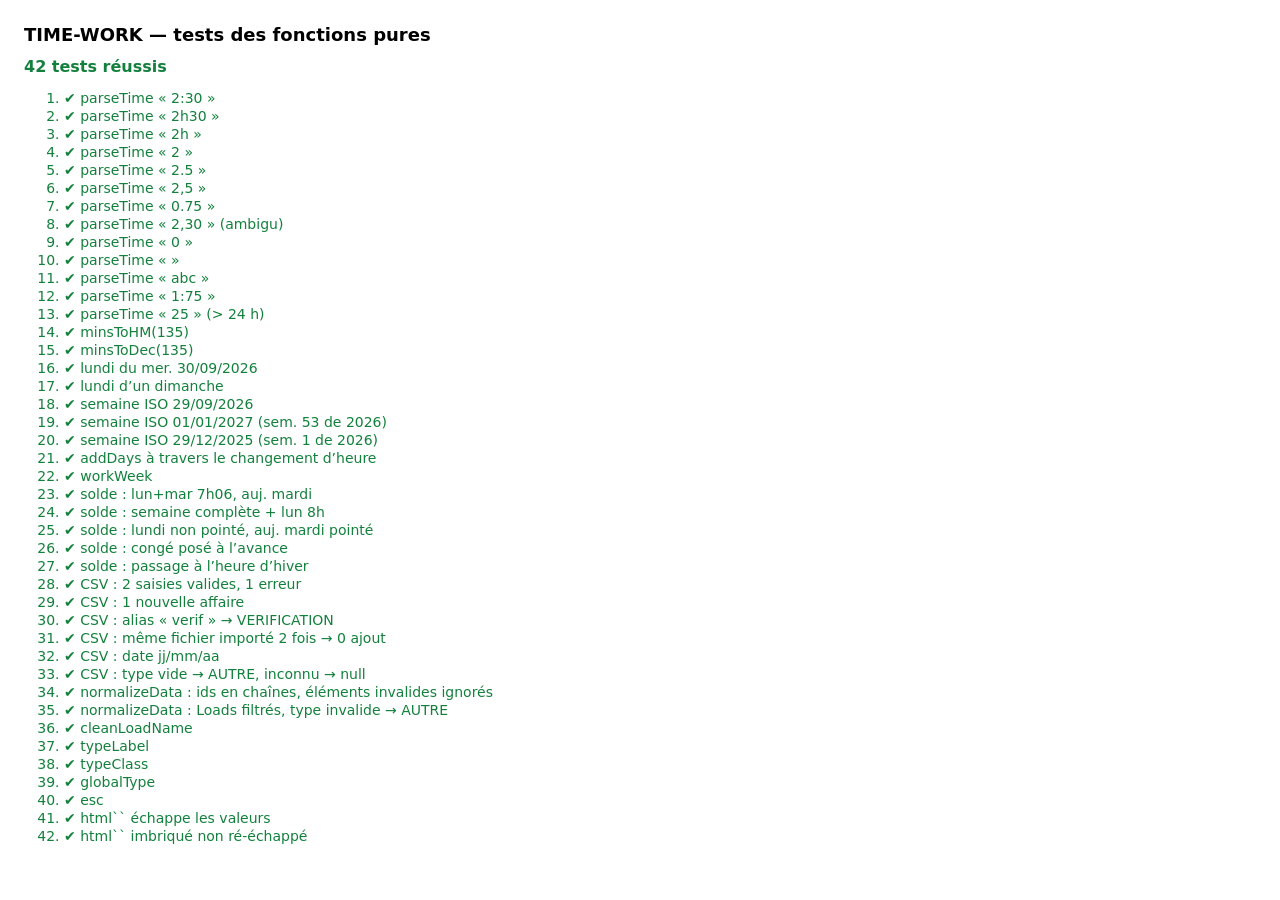
==== tests/domain.test.html @ 9b6c78d6 "feat(A12+A15): application découpée en modules ES, code mort et doublons supprimés Co-Authored-By: C" ====
<!DOCTYPE html>
<html lang="fr">
<head>
<meta charset="UTF-8">
<meta name="color-scheme" content="light dark">
<title>TIME-WORK — tests du domaine</title>
<style>
    body { font: 14px "Segoe UI Variable Text", "Segoe UI", system-ui, sans-serif; margin: 24px; }
    h1 { font-size: 18px; }
    .ok { color: #13803d; } .ko { color: #c21d1d; font-weight: 700; }
    li { margin: 2px 0; } #summary { font-size: 16px; font-weight: 700; margin: 12px 0; }
</style>
</head>
<body>
<h1>TIME-WORK — tests des fonctions pures</h1>
<p id="summary">Exécution…</p>
<ol id="results"></ol>
<script type="module">
import { parseDuration, minsToHM, minsToDec, isoWeek, mondayOf, addDays, workWeek } from '../js/domain/time.js';
import { computeBalance } from '../js/domain/balance.js';
import { analyzeCSV, parseDate, mapType } from '../js/domain/csv.js';
import { normalizeData, cleanLoadName, LOAD_RE } from '../js/domain/validate.js';
import { typeLabel, typeClass, globalType } from '../js/domain/types.js';
import { esc, html } from '../js/ui/dom.js';

const results = [];
const eq = (name, got, exp) => {
    const ok = JSON.stringify(got) === JSON.stringify(exp);
    results.push({ name, ok, got, exp });
    console.assert(ok, name, got, exp);
};
const minutes = s => { const r = parseDuration(s); return 'minutes' in r ? r.minutes : 'erreur'; };

// parseDuration
eq('parseTime « 2:30 »', minutes('2:30'), 150);
eq('parseTime « 2h30 »', minutes('2h30'), 150);
eq('parseTime « 2h »', minutes('2h'), 120);
eq('parseTime « 2 »', minutes('2'), 120);
eq('parseTime « 2.5 »', minutes('2.5'), 150);
eq('parseTime « 2,5 »', minutes('2,5'), 150);
eq('parseTime « 0.75 »', minutes('0.75'), 45);
eq('parseTime « 2,30 » (ambigu)', minutes('2,30'), 'erreur');
eq('parseTime « 0 »', minutes('0'), 'erreur');
eq('parseTime « »', minutes(''), 'erreur');
eq('parseTime « abc »', minutes('abc'), 'erreur');
eq('parseTime « 1:75 »', minutes('1:75'), 'erreur');
eq('parseTime « 25 » (> 24 h)', minutes('25'), 'erreur');
eq('minsToHM(135)', minsToHM(135), '2h15');
eq('minsToDec(135)', minsToDec(135), '2,25');

// semaines
eq('lundi du mer. 30/09/2026', mondayOf('2026-09-30'), '2026-09-28');
eq('lundi d’un dimanche', mondayOf('2026-10-04'), '2026-09-28');
eq('semaine ISO 29/09/2026', isoWeek('2026-09-29'), 40);
eq('semaine ISO 01/01/2027 (sem. 53 de 2026)', isoWeek('2027-01-01'), 53);
eq('semaine ISO 29/12/2025 (sem. 1 de 2026)', isoWeek('2025-12-29'), 1);
eq('addDays à travers le changement d’heure', addDays('2026-10-24', 2), '2026-10-26');
eq('workWeek', workWeek('2026-09-28'), ['2026-09-28', '2026-09-29', '2026-09-30', '2026-10-01', '2026-10-02']);

// computeBalance
eq('solde : lun+mar 7h06, auj. mardi', computeBalance({ '2026-09-28': 426, '2026-09-29': 426 }, '2026-09-29'), 0);
eq('solde : semaine complète + lun 8h', computeBalance({ '2026-09-21': 426, '2026-09-22': 426, '2026-09-23': 426, '2026-09-24': 426, '2026-09-25': 426, '2026-09-28': 480 }, '2026-09-28'), 54);
eq('solde : lundi non pointé, auj. mardi pointé', computeBalance({ '2026-09-29': 426 }, '2026-09-29'), -426);
eq('solde : congé posé à l’avance', computeBalance({ '2026-09-28': 426, '2026-10-02': 426 }, '2026-09-28'), 0);
eq('solde : passage à l’heure d’hiver', computeBalance({ '2026-10-26': 426, '2026-10-27': 426 }, '2026-10-27'), 0);

// CSV
const csv = 'CLIENT;DATE;HEURES;CODE_AFFAIRE;TYPE\nSanofi;01/09/2026;2;AF-1;DE\nSanofi;02/09/2026;1,5;AF-1;verif\nX;bad;1;Y;DE\n';
const a1 = analyzeCSV(csv, [], []);
eq('CSV : 2 saisies valides, 1 erreur', [a1.newEntries.length, a1.errors.length], [2, 1]);
eq('CSV : 1 nouvelle affaire', a1.newAffaires.length, 1);
eq('CSV : alias « verif » → VERIFICATION', a1.newEntries[1].type, 'VERIFICATION');
const affs = [{ id: 'a1', client: 'Sanofi', num: 'AF-1' }];
const ents = a1.newEntries.map((e, i) => ({ id: 'e' + i, affaireId: 'a1', date: e.date, type: e.type, minutes: e.minutes }));
const a2 = analyzeCSV(csv, affs, ents);
eq('CSV : même fichier importé 2 fois → 0 ajout', [a2.newEntries.length, a2.duplicates], [0, 2]);
eq('CSV : date jj/mm/aa', parseDate('1/9/26'), '2026-09-01');
eq('CSV : type vide → AUTRE, inconnu → null', [mapType(''), mapType('zzz')], ['AUTRE', null]);

// Validation
const n = normalizeData([{ id: 17, client: 'C', loads: ['a', '<svg/onload=x>', 'b'] }, { id: '1);alert(1)//' }],
                        [{ id: 'e1', affaireId: 17, date: '2026-09-29', type: '<img>', minutes: '90' }, { id: 2, affaireId: 17, date: 'x', minutes: 1 }]);
eq('normalizeData : ids en chaînes, éléments invalides ignorés', [n.affaires.map(a => a.id), n.entries.map(e => e.id), n.dropped], [['17'], ['e1'], 2]);
eq('normalizeData : Loads filtrés, type invalide → AUTRE', [n.affaires[0].loads, n.entries[0].type, n.entries[0].affaireId], [['A', 'B'], 'AUTRE', '17']);
eq('cleanLoadName', [cleanLoadName(' a b '), LOAD_RE.test('AB_1'), LOAD_RE.test('A-B')], ['AB', true, false]);

// Types
eq('typeLabel', [typeLabel('DE_NP'), typeLabel('CD_LOAD_B'), typeLabel('XYZ')], ['DE - Tps non prod.', 'CD B', 'XYZ']);
eq('typeClass', [typeClass('DE'), typeClass('CD_LOAD_A'), typeClass('CD_LOAD_K'), typeClass('???')], ['t-DE', 'load-0', 'load-0', 't-AUTRE']);
eq('globalType', [globalType('CD_LOAD_A'), globalType('ECA')], ['CD', 'ECA']);

// Échappement
eq('esc', esc('<img onerror=x>"\''), '&lt;img onerror=x&gt;&quot;&#39;');
eq('html`` échappe les valeurs', String(html`<b>${'<i>x</i>'}</b>`), '<b>&lt;i&gt;x&lt;/i&gt;</b>');
eq('html`` imbriqué non ré-échappé', String(html`<p>${html`<i>${'<x>'}</i>`}</p>`), '<p><i>&lt;x&gt;</i></p>');

// Affichage
const ko = results.filter(r => !r.ok);
document.getElementById('summary').textContent = ko.length ? `${ko.length} échec(s) sur ${results.length}` : `${results.length} tests réussis`;
document.getElementById('summary').className = ko.length ? 'ko' : 'ok';
document.getElementById('results').append(...results.map(r => {
    const li = document.createElement('li');
    li.className = r.ok ? 'ok' : 'ko';
    li.textContent = (r.ok ? '✔ ' : '✘ ') + r.name + (r.ok ? '' : ` — obtenu ${JSON.stringify(r.got)}, attendu ${JSON.stringify(r.exp)}`);
    return li;
}));
window.__testResults = { total: results.length, failed: ko.length };
</script>
</body>
</html>
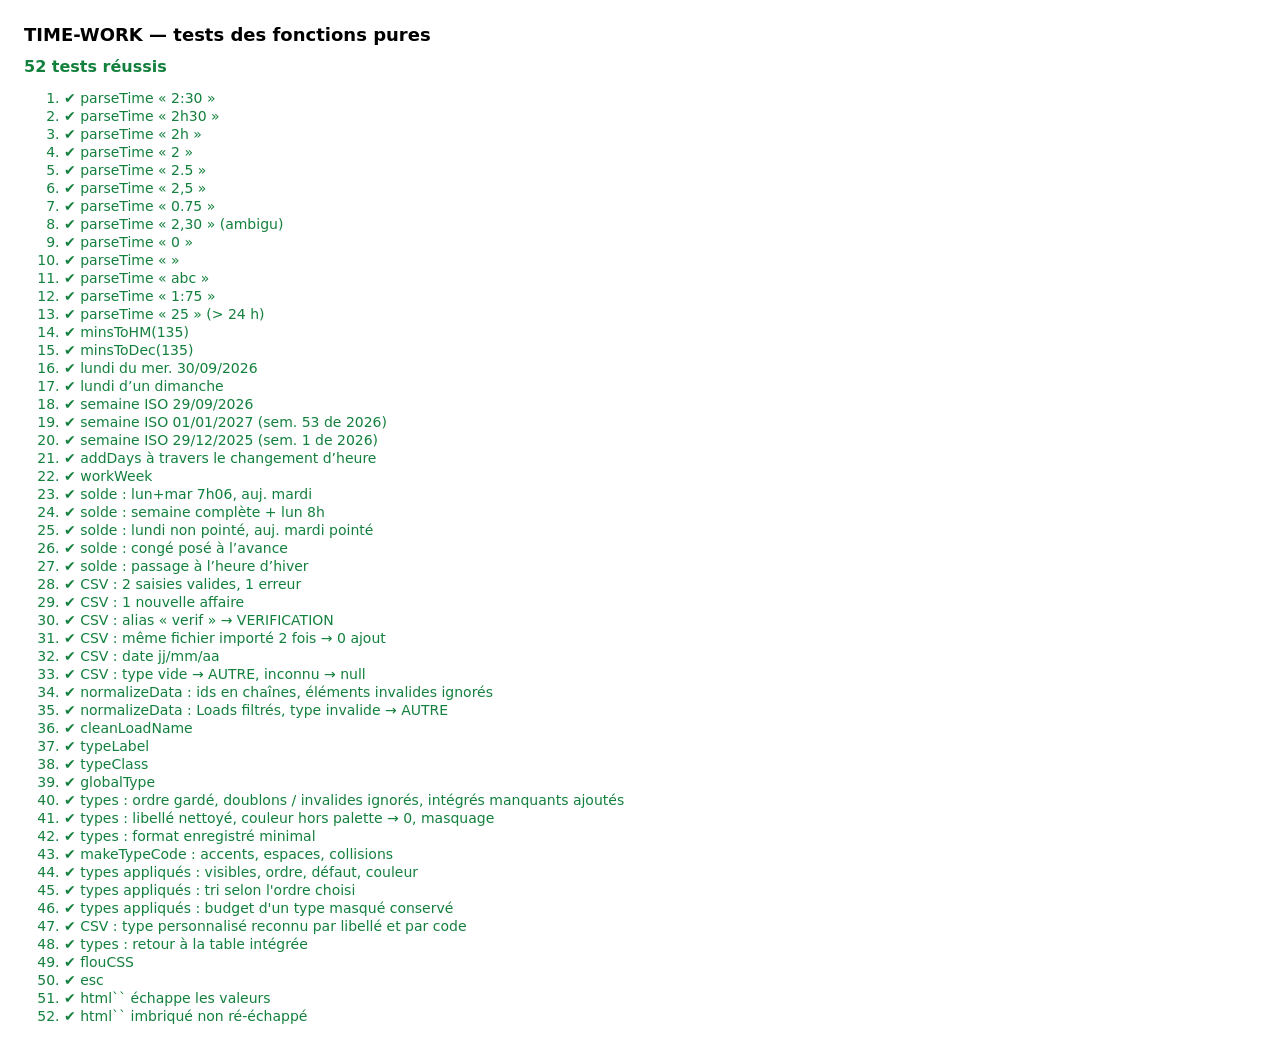
==== commit 9fa1ac39: "feat(Paramètres): types de travail personnalisés, glisser-déposer, flou réglable, animations, nouvel" ====
--- a/tests/domain.test.html
+++ b/tests/domain.test.html
@@ -20,7 +20,9 @@
 import { computeBalance } from '../js/domain/balance.js';
 import { analyzeCSV, parseDate, mapType } from '../js/domain/csv.js';
 import { normalizeData, cleanLoadName, LOAD_RE } from '../js/domain/validate.js';
-import { typeLabel, typeClass, globalType } from '../js/domain/types.js';
+import { typeLabel, typeClass, globalType, normalizeTypeConfig, serializeTypeConfig, makeTypeCode, applyTypeConfig,
+         sortTypes, typesFor, defaultType, TYPES, TYPE_CODES } from '../js/domain/types.js';
+import { flouCSS } from '../js/ui/prefs.js';
 import { esc, html } from '../js/ui/dom.js';
 
 const results = [];
@@ -89,6 +91,27 @@
 eq('typeClass', [typeClass('DE'), typeClass('CD_LOAD_A'), typeClass('CD_LOAD_K'), typeClass('???')], ['t-DE', 'load-0', 'load-0', 't-AUTRE']);
 eq('globalType', [globalType('CD_LOAD_A'), globalType('ECA')], ['CD', 'ECA']);
 
+// Types de travail personnalisés (Paramètres → Firestore settings.types)
+const cfg = normalizeTypeConfig([{ code: 'ECA' }, { code: 'DE', hidden: true }, { code: 'ESSAI', label: ' Essai terrain ', color: 3, custom: true },
+    { code: 'ECA' }, { code: 'bad code' }, { code: 'CD_LOAD_X', label: 'x', custom: true }, { code: 'VIDE', label: '  ', custom: true }, { code: 'C9', label: 'Coul', color: 42, custom: true }]);
+eq('types : ordre gardé, doublons / invalides ignorés, intégrés manquants ajoutés', [cfg.slice(0, 4).map(t => t.code), cfg.length], [['ECA', 'DE', 'ESSAI', 'C9'], 4 + 19]);
+eq('types : libellé nettoyé, couleur hors palette → 0, masquage', [cfg[2].label, cfg[2].color, cfg[3].color, cfg[1].hidden], ['Essai terrain', 3, 0, true]);
+eq('types : format enregistré minimal', serializeTypeConfig(cfg.slice(0, 3)), [{ code: 'ECA' }, { code: 'DE', hidden: true }, { code: 'ESSAI', label: 'Essai terrain', color: 3, custom: true }]);
+eq('makeTypeCode : accents, espaces, collisions', [makeTypeCode('Essai terrain', []), makeTypeCode('Réunion client', []), makeTypeCode('Essai terrain', ['ESSAI_TERRAIN']), makeTypeCode('Code', []), makeTypeCode('!!!', []), makeTypeCode('cd load x', [])],
+   ['ESSAI_TERRAIN', 'REUNION_CLIENT', 'ESSAI_TERRAIN_2', 'CODE_2', 'TYPE', 'T_CD_LOAD_X']);
+applyTypeConfig(serializeTypeConfig(cfg));
+eq('types appliqués : visibles, ordre, défaut, couleur', [TYPES[0].code, TYPES.some(t => t.code === 'DE'), TYPE_CODES.includes('DE'), defaultType(), typeLabel('ESSAI'), typeClass('ESSAI')],
+   ['ECA', false, true, 'ECA', 'Essai terrain', 'pal-3']);
+eq('types appliqués : tri selon l\'ordre choisi', sortTypes(['CD', 'ESSAI', 'ECA', 'ZZZ']), ['ECA', 'ESSAI', 'CD', 'ZZZ']);
+eq('types appliqués : budget d\'un type masqué conservé', typesFor({ loads: ['A'], budgets: { DE: 4 } }).slice(-2), ['CD_LOAD_A', 'DE']);
+eq('CSV : type personnalisé reconnu par libellé et par code', [mapType('essai terrain'), mapType('ESSAI'), mapType('Essai-terrain')], ['ESSAI', 'ESSAI', 'ESSAI']);
+applyTypeConfig(null);
+eq('types : retour à la table intégrée', [TYPES.length, TYPES[0].code, typeLabel('ESSAI'), mapType('essai terrain')], [21, 'DE', 'ESSAI', null]);
+
+// Apparence : intensité du flou (même formule que le <head> d'index.html)
+eq('flouCSS', [flouCSS(0), flouCSS(50), flouCSS(100), flouCSS(-5), flouCSS(25)],
+   ['none', 'blur(30.0px) saturate(180%)', 'blur(60.0px) saturate(260%)', 'none', 'blur(15.0px) saturate(140%)']);
+
 // Échappement
 eq('esc', esc('<img onerror=x>"\''), '&lt;img onerror=x&gt;&quot;&#39;');
 eq('html`` échappe les valeurs', String(html`<b>${'<i>x</i>'}</b>`), '<b>&lt;i&gt;x&lt;/i&gt;</b>');
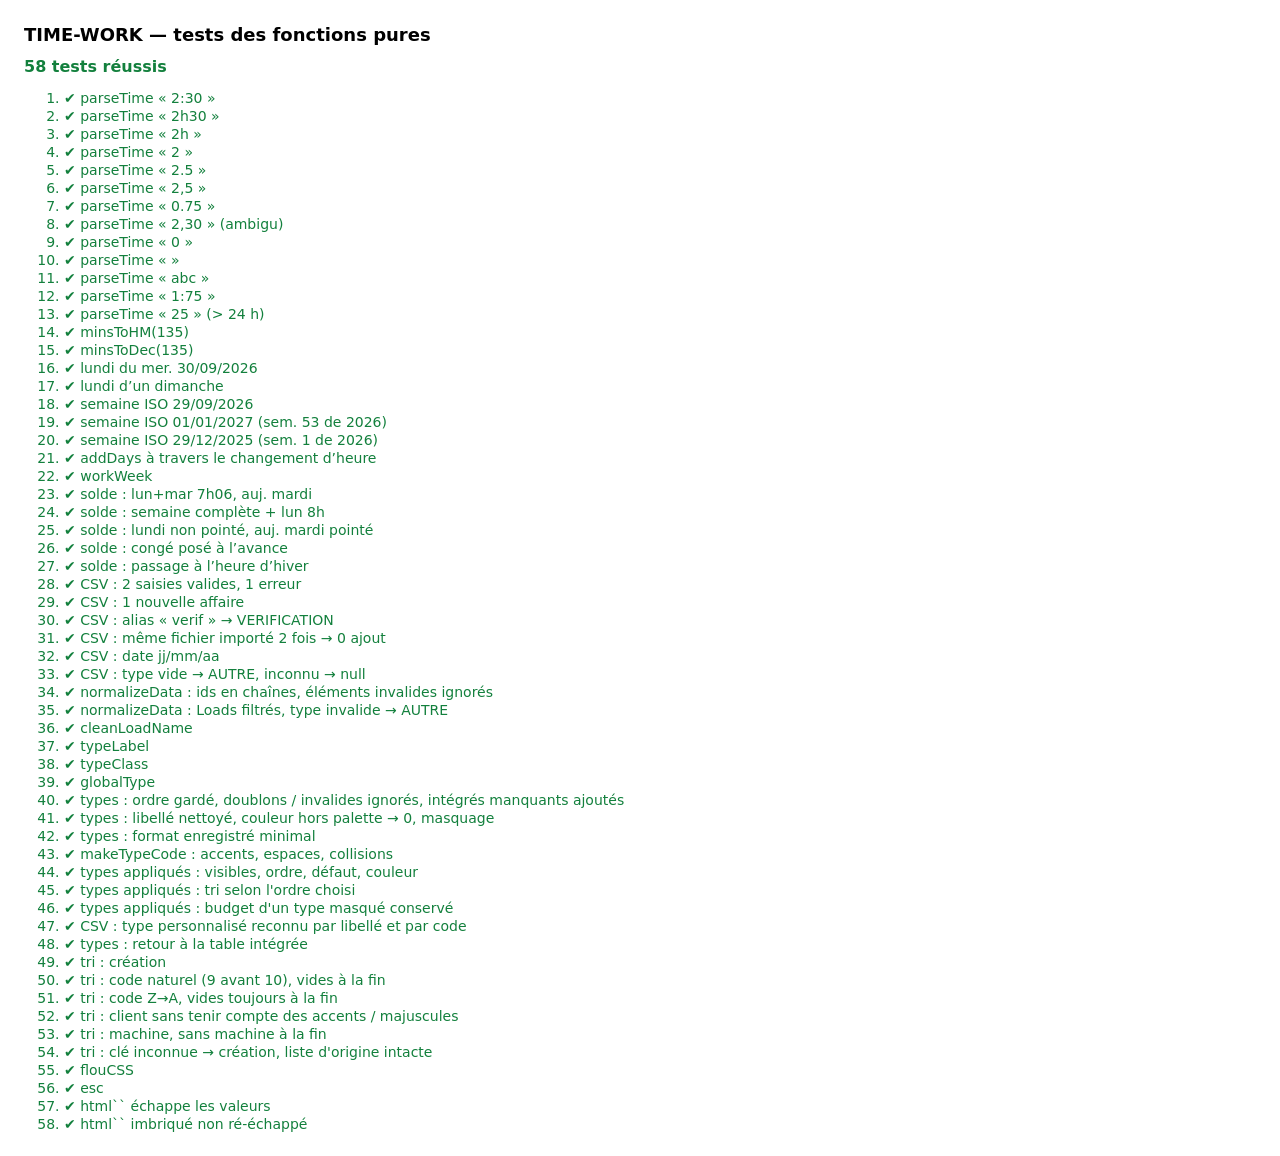
==== commit c1775608: "feat(affaires): tri par code affaire, client ou machine - Onglet Par affaire : puces « Trier par » C" ====
--- a/tests/domain.test.html
+++ b/tests/domain.test.html
@@ -23,6 +23,7 @@
 import { typeLabel, typeClass, globalType, normalizeTypeConfig, serializeTypeConfig, makeTypeCode, applyTypeConfig,
          sortTypes, typesFor, defaultType, TYPES, TYPE_CODES } from '../js/domain/types.js';
 import { flouCSS } from '../js/ui/prefs.js';
+import { sortAffaires } from '../js/domain/sort.js';
 import { esc, html } from '../js/ui/dom.js';
 
 const results = [];
@@ -108,6 +109,17 @@
 applyTypeConfig(null);
 eq('types : retour à la table intégrée', [TYPES.length, TYPES[0].code, typeLabel('ESSAI'), mapType('essai terrain')], [21, 'DE', 'ESSAI', null]);
 
+// Tri des affaires
+const affsT = [{ num: 'AF-2026-10', client: 'Sanofi', machine: 'M-2', createdAt: 3 }, { num: 'AF-2026-9', client: 'élan', machine: '', createdAt: 1 },
+               { num: '', client: 'Abbott', machine: 'm-1', createdAt: 2 }];
+const nums = l => l.map(a => a.num || '∅');
+eq('tri : création', nums(sortAffaires(affsT, { by: 'created' })), ['AF-2026-9', '∅', 'AF-2026-10']);
+eq('tri : code naturel (9 avant 10), vides à la fin', nums(sortAffaires(affsT, { by: 'num' })), ['AF-2026-9', 'AF-2026-10', '∅']);
+eq('tri : code Z→A, vides toujours à la fin', nums(sortAffaires(affsT, { by: 'num', dir: 'desc' })), ['AF-2026-10', 'AF-2026-9', '∅']);
+eq('tri : client sans tenir compte des accents / majuscules', nums(sortAffaires(affsT, { by: 'client' })), ['∅', 'AF-2026-9', 'AF-2026-10']);
+eq('tri : machine, sans machine à la fin', nums(sortAffaires(affsT, { by: 'machine' })), ['∅', 'AF-2026-10', 'AF-2026-9']);
+eq('tri : clé inconnue → création, liste d\'origine intacte', [nums(sortAffaires(affsT, { by: 'x' })), affsT[0].num], [['AF-2026-9', '∅', 'AF-2026-10'], 'AF-2026-10']);
+
 // Apparence : intensité du flou (même formule que le <head> d'index.html)
 eq('flouCSS', [flouCSS(0), flouCSS(50), flouCSS(100), flouCSS(-5), flouCSS(25)],
    ['none', 'blur(30.0px) saturate(180%)', 'blur(60.0px) saturate(260%)', 'none', 'blur(15.0px) saturate(140%)']);
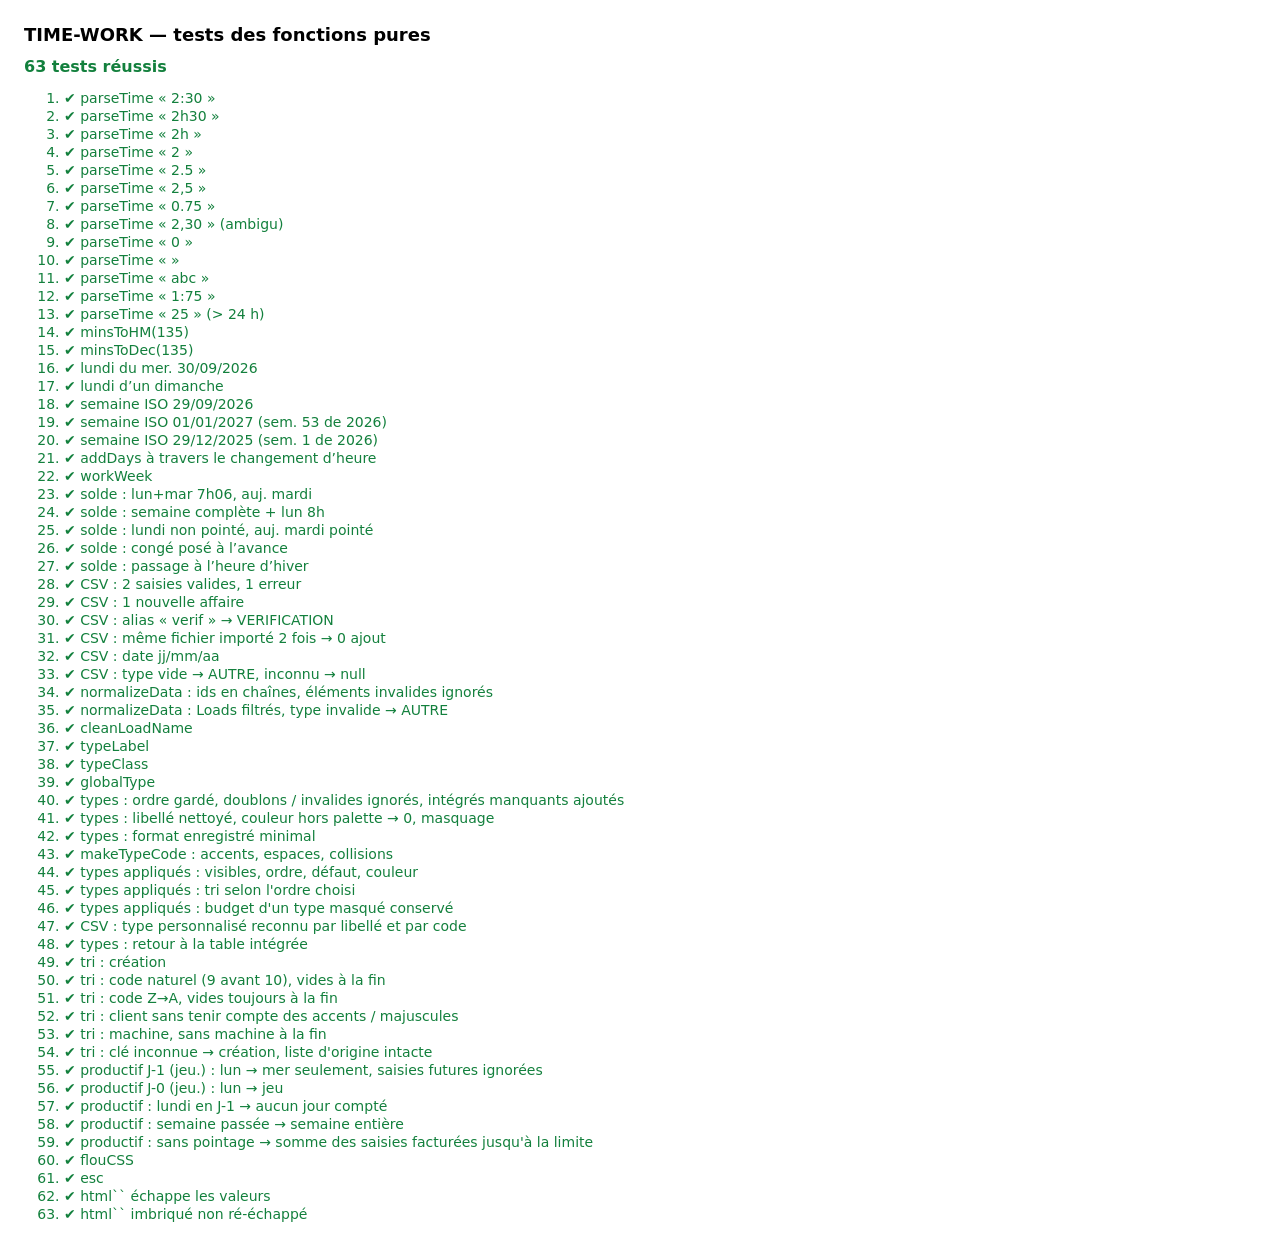
==== commit 50caabaf: "Temps productif : compté jusqu'à hier (J-1), bouton J-0 - semaine en cours : pointage et saisies com" ====
--- a/tests/domain.test.html
+++ b/tests/domain.test.html
@@ -24,6 +24,7 @@
          sortTypes, typesFor, defaultType, TYPES, TYPE_CODES } from '../js/domain/types.js';
 import { flouCSS } from '../js/ui/prefs.js';
 import { sortAffaires } from '../js/domain/sort.js';
+import { computeProductive } from '../js/domain/productive.js';
 import { esc, html } from '../js/ui/dom.js';
 
 const results = [];
@@ -120,6 +121,20 @@
 eq('tri : machine, sans machine à la fin', nums(sortAffaires(affsT, { by: 'machine' })), ['∅', 'AF-2026-10', 'AF-2026-9']);
 eq('tri : clé inconnue → création, liste d\'origine intacte', [nums(sortAffaires(affsT, { by: 'x' })), affsT[0].num], [['AF-2026-9', '∅', 'AF-2026-10'], 'AF-2026-10']);
 
+// Temps productif : jamais l'avenir (J-1 par défaut, J-0 sur demande)
+const wkP = workWeek('2026-09-28');   // lun 28 → ven 2 oct
+const pointe = { '2026-09-28': 480, '2026-09-29': 480, '2026-09-30': 480, '2026-10-01': 480, '2026-10-02': 420 };   // semaine remplie à l'avance
+const affsP = [{ id: 'p', productive: true }, { id: 'n' }, { id: 'u', unbilled: true }];
+const entP = [{ date: '2026-09-28', affaireId: 'p', minutes: 360 }, { date: '2026-09-28', affaireId: 'n', minutes: 120 },
+              { date: '2026-09-29', affaireId: 'u', minutes: 60 }, { date: '2026-09-29', affaireId: 'p', minutes: 420 },
+              { date: '2026-09-30', affaireId: 'p', minutes: 480 }, { date: '2026-10-02', affaireId: 'p', minutes: 420 }];
+const prodP = until => { const r = computeProductive({ days: wkP, dayMinutes: d => pointe[d] || 0, entries: entP, affaires: affsP, until }); return [r.days.length, r.workMin, r.prodMin, r.pct]; };
+eq('productif J-1 (jeu.) : lun → mer seulement, saisies futures ignorées', prodP('2026-09-30'), [3, 1380, 1260, 91]);
+eq('productif J-0 (jeu.) : lun → jeu', prodP('2026-10-01'), [4, 1860, 1260, 68]);
+eq('productif : lundi en J-1 → aucun jour compté', prodP('2026-09-27'), [0, 0, 0, 0]);
+eq('productif : semaine passée → semaine entière', prodP('2026-10-05'), [5, 2280, 1680, 74]);
+eq('productif : sans pointage → somme des saisies facturées jusqu\'à la limite', computeProductive({ days: wkP, dayMinutes: () => 0, entries: entP, affaires: affsP, until: '2026-09-29' }).workMin, 900);
+
 // Apparence : intensité du flou (même formule que le <head> d'index.html)
 eq('flouCSS', [flouCSS(0), flouCSS(50), flouCSS(100), flouCSS(-5), flouCSS(25)],
    ['none', 'blur(30.0px) saturate(180%)', 'blur(60.0px) saturate(260%)', 'none', 'blur(15.0px) saturate(140%)']);
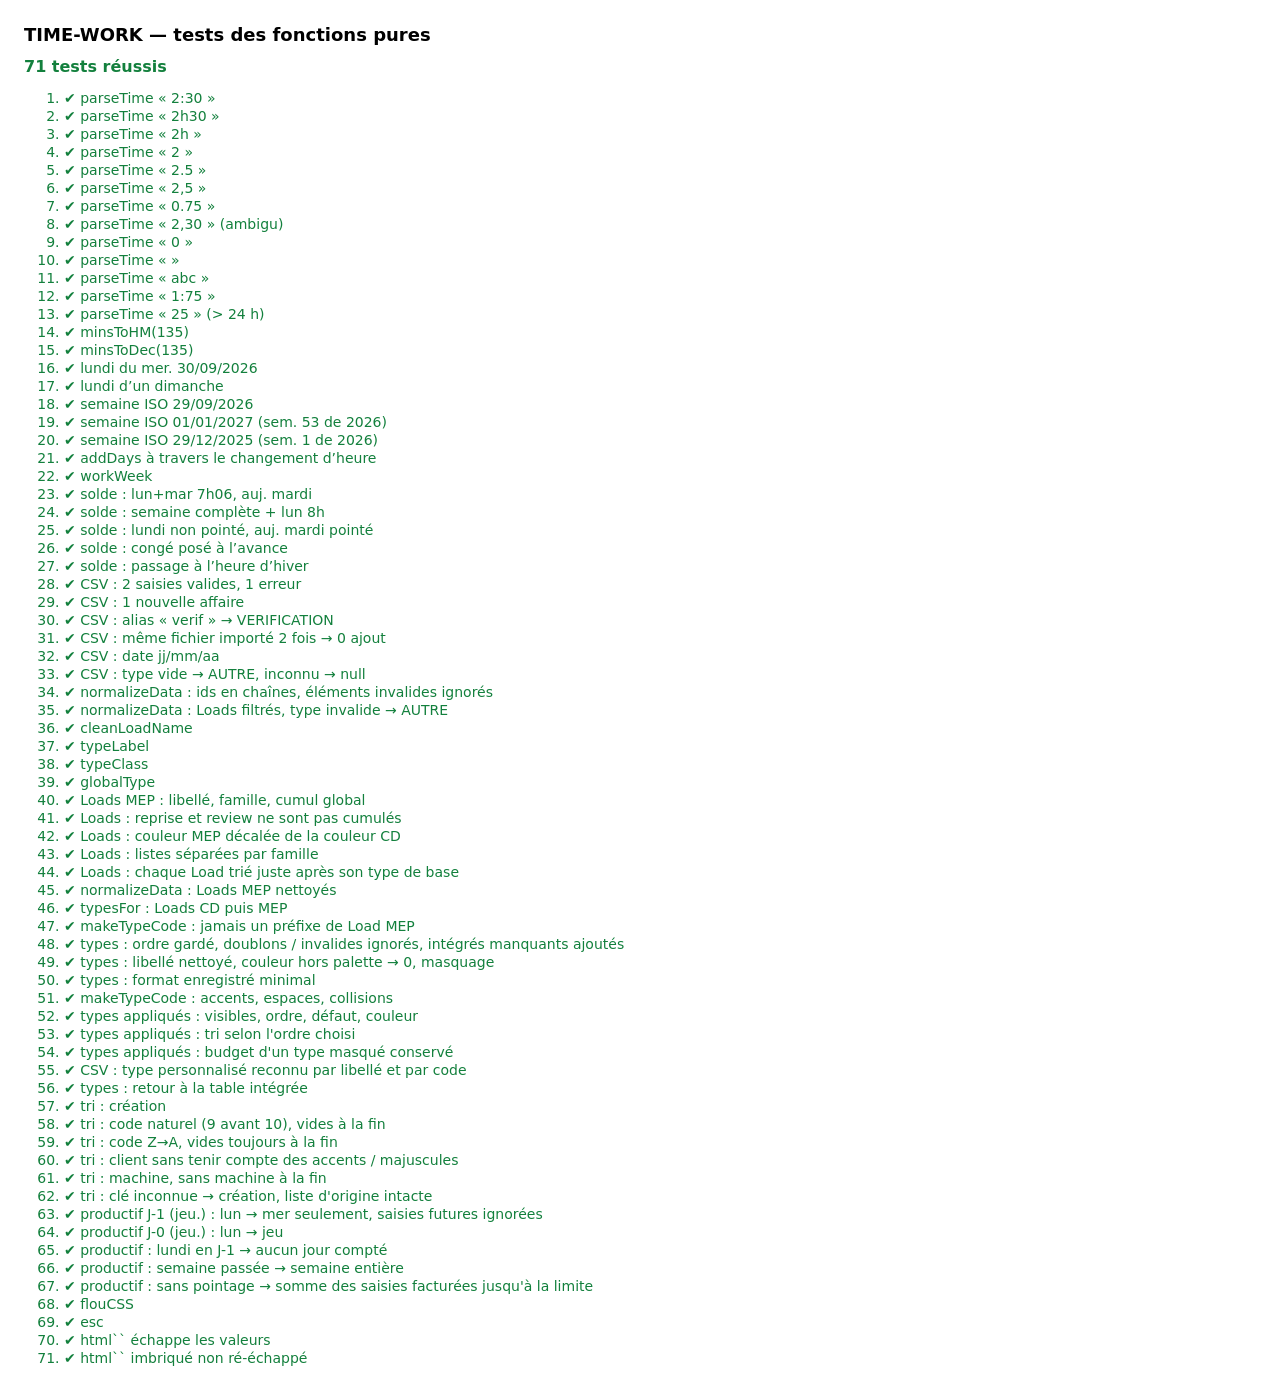
==== commit c1950fa3: "Loads MEP + lisibilité des Loads (familles CD / MEP) - LOAD_FAMILIES (types.js) : CD → loads / CD_LO" ====
--- a/tests/domain.test.html
+++ b/tests/domain.test.html
@@ -21,7 +21,7 @@
 import { analyzeCSV, parseDate, mapType } from '../js/domain/csv.js';
 import { normalizeData, cleanLoadName, LOAD_RE } from '../js/domain/validate.js';
 import { typeLabel, typeClass, globalType, normalizeTypeConfig, serializeTypeConfig, makeTypeCode, applyTypeConfig,
-         sortTypes, typesFor, defaultType, TYPES, TYPE_CODES } from '../js/domain/types.js';
+         sortTypes, typesFor, defaultType, TYPES, TYPE_CODES, isLoadType, loadName, loadType, affLoadCodes } from '../js/domain/types.js';
 import { flouCSS } from '../js/ui/prefs.js';
 import { sortAffaires } from '../js/domain/sort.js';
 import { computeProductive } from '../js/domain/productive.js';
@@ -89,9 +89,20 @@
 eq('cleanLoadName', [cleanLoadName(' a b '), LOAD_RE.test('AB_1'), LOAD_RE.test('A-B')], ['AB', true, false]);
 
 // Types
-eq('typeLabel', [typeLabel('DE_NP'), typeLabel('CD_LOAD_B'), typeLabel('XYZ')], ['DE - Tps non prod.', 'CD B', 'XYZ']);
+eq('typeLabel', [typeLabel('DE_NP'), typeLabel('CD_LOAD_B'), typeLabel('XYZ')], ['DE - Tps non prod.', 'CD Load B', 'XYZ']);
 eq('typeClass', [typeClass('DE'), typeClass('CD_LOAD_A'), typeClass('CD_LOAD_K'), typeClass('???')], ['t-DE', 'load-0', 'load-0', 't-AUTRE']);
 eq('globalType', [globalType('CD_LOAD_A'), globalType('ECA')], ['CD', 'ECA']);
+eq('Loads MEP : libellé, famille, cumul global', [typeLabel('MEP_LOAD_A'), globalType('MEP_LOAD_B'), globalType('MEP_A'), isLoadType('MEP_LOAD_A'), loadName('MEP_LOAD_B')],
+   ['MEP Load A', 'MEP', 'MEP_A', true, 'B']);
+eq('Loads : reprise et review ne sont pas cumulés', [globalType('CD_REP'), globalType('REVIEW_CD'), globalType('LANCEMENT_FAB')], ['CD_REP', 'REVIEW_CD', 'LANCEMENT_FAB']);
+eq('Loads : couleur MEP décalée de la couleur CD', [typeClass('CD_LOAD_A'), typeClass('MEP_LOAD_A')], ['load-0', 'load-5']);
+eq('Loads : listes séparées par famille', [affLoadCodes({ loads: ['A'], mepLoads: ['A', 'B'] }), loadType('A', 'MEP'), loadType('B')],
+   [['CD_LOAD_A', 'MEP_LOAD_A', 'MEP_LOAD_B'], 'MEP_LOAD_A', 'CD_LOAD_B']);
+eq('Loads : chaque Load trié juste après son type de base', sortTypes(['FORMATION', 'MEP_LOAD_B', 'CD_LOAD_A', 'MEP', 'DE', 'CD', 'MEP_LOAD_A']),
+   ['DE', 'CD', 'CD_LOAD_A', 'MEP', 'MEP_LOAD_A', 'MEP_LOAD_B', 'FORMATION']);
+eq('normalizeData : Loads MEP nettoyés', normalizeData([{ id: 'x', mepLoads: [' a', 'A', 'b-c'] }], []).affaires[0].mepLoads, ['A']);
+eq('typesFor : Loads CD puis MEP', typesFor({ loads: ['A'], mepLoads: ['B'], budgets: {} }).slice(-2), ['CD_LOAD_A', 'MEP_LOAD_B']);
+eq('makeTypeCode : jamais un préfixe de Load MEP', makeTypeCode('Mep load X', []), 'T_MEP_LOAD_X');
 
 // Types de travail personnalisés (Paramètres → Firestore settings.types)
 const cfg = normalizeTypeConfig([{ code: 'ECA' }, { code: 'DE', hidden: true }, { code: 'ESSAI', label: ' Essai terrain ', color: 3, custom: true },
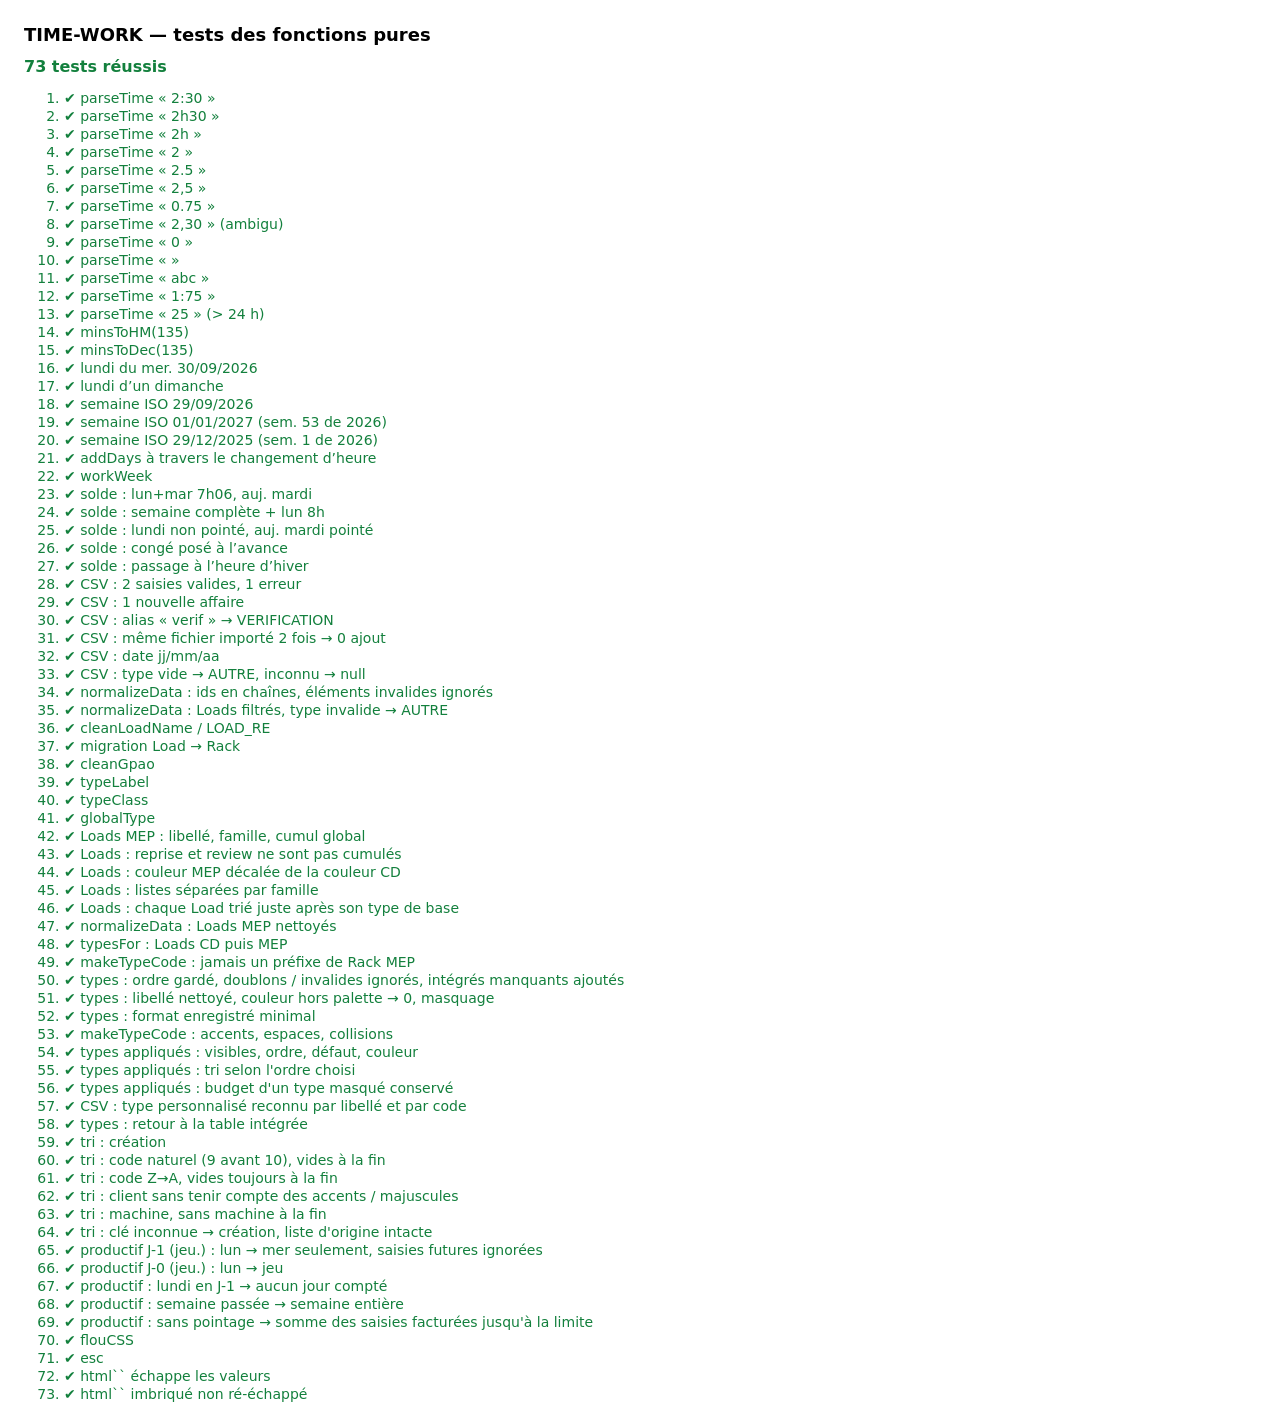
==== commit 9d7738e6: "Loads → Racks (1, 2, 3…) + code GPAO par Rack - préfixes CD_RACK_ / MEP_RACK_, numéros 1-999 - affai" ====
--- a/tests/domain.test.html
+++ b/tests/domain.test.html
@@ -19,7 +19,7 @@
 import { parseDuration, minsToHM, minsToDec, isoWeek, mondayOf, addDays, workWeek } from '../js/domain/time.js';
 import { computeBalance } from '../js/domain/balance.js';
 import { analyzeCSV, parseDate, mapType } from '../js/domain/csv.js';
-import { normalizeData, cleanLoadName, LOAD_RE } from '../js/domain/validate.js';
+import { normalizeData, cleanLoadName, LOAD_RE, legacyRack, legacyTypeCode, cleanGpao } from '../js/domain/validate.js';
 import { typeLabel, typeClass, globalType, normalizeTypeConfig, serializeTypeConfig, makeTypeCode, applyTypeConfig,
          sortTypes, typesFor, defaultType, TYPES, TYPE_CODES, isLoadType, loadName, loadType, affLoadCodes } from '../js/domain/types.js';
 import { flouCSS } from '../js/ui/prefs.js';
@@ -82,41 +82,43 @@
 eq('CSV : type vide → AUTRE, inconnu → null', [mapType(''), mapType('zzz')], ['AUTRE', null]);
 
 // Validation
-const n = normalizeData([{ id: 17, client: 'C', loads: ['a', '<svg/onload=x>', 'b'] }, { id: '1);alert(1)//' }],
+const n = normalizeData([{ id: 17, client: 'C', loads: ['a', '<svg/onload=x>', 'b', 'rack 3'] }, { id: '1);alert(1)//' }],
                         [{ id: 'e1', affaireId: 17, date: '2026-09-29', type: '<img>', minutes: '90' }, { id: 2, affaireId: 17, date: 'x', minutes: 1 }]);
 eq('normalizeData : ids en chaînes, éléments invalides ignorés', [n.affaires.map(a => a.id), n.entries.map(e => e.id), n.dropped], [['17'], ['e1'], 2]);
-eq('normalizeData : Loads filtrés, type invalide → AUTRE', [n.affaires[0].loads, n.entries[0].type, n.entries[0].affaireId], [['A', 'B'], 'AUTRE', '17']);
-eq('cleanLoadName', [cleanLoadName(' a b '), LOAD_RE.test('AB_1'), LOAD_RE.test('A-B')], ['AB', true, false]);
+eq('normalizeData : Loads filtrés, type invalide → AUTRE', [n.affaires[0].loads, n.entries[0].type, n.entries[0].affaireId], [['1', '2', '3'], 'AUTRE', '17']);
+eq('cleanLoadName / LOAD_RE', [cleanLoadName(' Rack 12 '), LOAD_RE.test('7'), LOAD_RE.test('A'), LOAD_RE.test('0')], ['12', true, false, false]);
+eq('migration Load → Rack', [legacyRack('b'), legacyTypeCode('CD_LOAD_C'), legacyTypeCode('MEP_LOAD_A'), legacyTypeCode('CD_REP')], ['2', 'CD_RACK_3', 'MEP_RACK_1', 'CD_REP']);
+eq('cleanGpao', cleanGpao({ 1: ' 6007514603 ', 2: 'bad code', AB: '1', B: 'G2' }), { 1: '6007514603', 2: 'G2' });
 
 // Types
-eq('typeLabel', [typeLabel('DE_NP'), typeLabel('CD_LOAD_B'), typeLabel('XYZ')], ['DE - Tps non prod.', 'CD Load B', 'XYZ']);
-eq('typeClass', [typeClass('DE'), typeClass('CD_LOAD_A'), typeClass('CD_LOAD_K'), typeClass('???')], ['t-DE', 'load-0', 'load-0', 't-AUTRE']);
-eq('globalType', [globalType('CD_LOAD_A'), globalType('ECA')], ['CD', 'ECA']);
-eq('Loads MEP : libellé, famille, cumul global', [typeLabel('MEP_LOAD_A'), globalType('MEP_LOAD_B'), globalType('MEP_A'), isLoadType('MEP_LOAD_A'), loadName('MEP_LOAD_B')],
-   ['MEP Load A', 'MEP', 'MEP_A', true, 'B']);
+eq('typeLabel', [typeLabel('DE_NP'), typeLabel('CD_RACK_2'), typeLabel('XYZ')], ['DE - Tps non prod.', 'CD Rack 2', 'XYZ']);
+eq('typeClass', [typeClass('DE'), typeClass('CD_RACK_1'), typeClass('CD_RACK_11'), typeClass('???')], ['t-DE', 'load-0', 'load-0', 't-AUTRE']);
+eq('globalType', [globalType('CD_RACK_1'), globalType('ECA')], ['CD', 'ECA']);
+eq('Loads MEP : libellé, famille, cumul global', [typeLabel('MEP_RACK_1'), globalType('MEP_RACK_2'), globalType('MEP_A'), isLoadType('MEP_RACK_1'), loadName('MEP_RACK_2')],
+   ['MEP Rack 1', 'MEP', 'MEP_A', true, '2']);
 eq('Loads : reprise et review ne sont pas cumulés', [globalType('CD_REP'), globalType('REVIEW_CD'), globalType('LANCEMENT_FAB')], ['CD_REP', 'REVIEW_CD', 'LANCEMENT_FAB']);
-eq('Loads : couleur MEP décalée de la couleur CD', [typeClass('CD_LOAD_A'), typeClass('MEP_LOAD_A')], ['load-0', 'load-5']);
-eq('Loads : listes séparées par famille', [affLoadCodes({ loads: ['A'], mepLoads: ['A', 'B'] }), loadType('A', 'MEP'), loadType('B')],
-   [['CD_LOAD_A', 'MEP_LOAD_A', 'MEP_LOAD_B'], 'MEP_LOAD_A', 'CD_LOAD_B']);
-eq('Loads : chaque Load trié juste après son type de base', sortTypes(['FORMATION', 'MEP_LOAD_B', 'CD_LOAD_A', 'MEP', 'DE', 'CD', 'MEP_LOAD_A']),
-   ['DE', 'CD', 'CD_LOAD_A', 'MEP', 'MEP_LOAD_A', 'MEP_LOAD_B', 'FORMATION']);
-eq('normalizeData : Loads MEP nettoyés', normalizeData([{ id: 'x', mepLoads: [' a', 'A', 'b-c'] }], []).affaires[0].mepLoads, ['A']);
-eq('typesFor : Loads CD puis MEP', typesFor({ loads: ['A'], mepLoads: ['B'], budgets: {} }).slice(-2), ['CD_LOAD_A', 'MEP_LOAD_B']);
-eq('makeTypeCode : jamais un préfixe de Load MEP', makeTypeCode('Mep load X', []), 'T_MEP_LOAD_X');
+eq('Loads : couleur MEP décalée de la couleur CD', [typeClass('CD_RACK_1'), typeClass('MEP_RACK_1')], ['load-0', 'load-5']);
+eq('Loads : listes séparées par famille', [affLoadCodes({ loads: ['1'], mepLoads: ['1', '2'] }), loadType('1', 'MEP'), loadType('2')],
+   [['CD_RACK_1', 'MEP_RACK_1', 'MEP_RACK_2'], 'MEP_RACK_1', 'CD_RACK_2']);
+eq('Loads : chaque Load trié juste après son type de base', sortTypes(['FORMATION', 'MEP_RACK_10', 'CD_RACK_1', 'MEP', 'DE', 'CD', 'MEP_RACK_2']),
+   ['DE', 'CD', 'CD_RACK_1', 'MEP', 'MEP_RACK_2', 'MEP_RACK_10', 'FORMATION']);
+eq('normalizeData : Loads MEP nettoyés', normalizeData([{ id: 'x', mepLoads: [' a', 'A', 'b-c', '2'] }], []).affaires[0].mepLoads, ['1', '2']);
+eq('typesFor : Loads CD puis MEP', typesFor({ loads: ['1'], mepLoads: ['2'], budgets: {} }).slice(-2), ['CD_RACK_1', 'MEP_RACK_2']);
+eq('makeTypeCode : jamais un préfixe de Rack MEP', makeTypeCode('Mep rack 1', []), 'T_MEP_RACK_1');
 
 // Types de travail personnalisés (Paramètres → Firestore settings.types)
 const cfg = normalizeTypeConfig([{ code: 'ECA' }, { code: 'DE', hidden: true }, { code: 'ESSAI', label: ' Essai terrain ', color: 3, custom: true },
-    { code: 'ECA' }, { code: 'bad code' }, { code: 'CD_LOAD_X', label: 'x', custom: true }, { code: 'VIDE', label: '  ', custom: true }, { code: 'C9', label: 'Coul', color: 42, custom: true }]);
+    { code: 'ECA' }, { code: 'bad code' }, { code: 'CD_RACK_X', label: 'x', custom: true }, { code: 'VIDE', label: '  ', custom: true }, { code: 'C9', label: 'Coul', color: 42, custom: true }]);
 eq('types : ordre gardé, doublons / invalides ignorés, intégrés manquants ajoutés', [cfg.slice(0, 4).map(t => t.code), cfg.length], [['ECA', 'DE', 'ESSAI', 'C9'], 4 + 19]);
 eq('types : libellé nettoyé, couleur hors palette → 0, masquage', [cfg[2].label, cfg[2].color, cfg[3].color, cfg[1].hidden], ['Essai terrain', 3, 0, true]);
 eq('types : format enregistré minimal', serializeTypeConfig(cfg.slice(0, 3)), [{ code: 'ECA' }, { code: 'DE', hidden: true }, { code: 'ESSAI', label: 'Essai terrain', color: 3, custom: true }]);
-eq('makeTypeCode : accents, espaces, collisions', [makeTypeCode('Essai terrain', []), makeTypeCode('Réunion client', []), makeTypeCode('Essai terrain', ['ESSAI_TERRAIN']), makeTypeCode('Code', []), makeTypeCode('!!!', []), makeTypeCode('cd load x', [])],
-   ['ESSAI_TERRAIN', 'REUNION_CLIENT', 'ESSAI_TERRAIN_2', 'CODE_2', 'TYPE', 'T_CD_LOAD_X']);
+eq('makeTypeCode : accents, espaces, collisions', [makeTypeCode('Essai terrain', []), makeTypeCode('Réunion client', []), makeTypeCode('Essai terrain', ['ESSAI_TERRAIN']), makeTypeCode('Code', []), makeTypeCode('!!!', []), makeTypeCode('cd rack x', [])],
+   ['ESSAI_TERRAIN', 'REUNION_CLIENT', 'ESSAI_TERRAIN_2', 'CODE_2', 'TYPE', 'T_CD_RACK_X']);
 applyTypeConfig(serializeTypeConfig(cfg));
 eq('types appliqués : visibles, ordre, défaut, couleur', [TYPES[0].code, TYPES.some(t => t.code === 'DE'), TYPE_CODES.includes('DE'), defaultType(), typeLabel('ESSAI'), typeClass('ESSAI')],
    ['ECA', false, true, 'ECA', 'Essai terrain', 'pal-3']);
 eq('types appliqués : tri selon l\'ordre choisi', sortTypes(['CD', 'ESSAI', 'ECA', 'ZZZ']), ['ECA', 'ESSAI', 'CD', 'ZZZ']);
-eq('types appliqués : budget d\'un type masqué conservé', typesFor({ loads: ['A'], budgets: { DE: 4 } }).slice(-2), ['CD_LOAD_A', 'DE']);
+eq('types appliqués : budget d\'un type masqué conservé', typesFor({ loads: ['1'], budgets: { DE: 4 } }).slice(-2), ['CD_RACK_1', 'DE']);
 eq('CSV : type personnalisé reconnu par libellé et par code', [mapType('essai terrain'), mapType('ESSAI'), mapType('Essai-terrain')], ['ESSAI', 'ESSAI', 'ESSAI']);
 applyTypeConfig(null);
 eq('types : retour à la table intégrée', [TYPES.length, TYPES[0].code, typeLabel('ESSAI'), mapType('essai terrain')], [21, 'DE', 'ESSAI', null]);
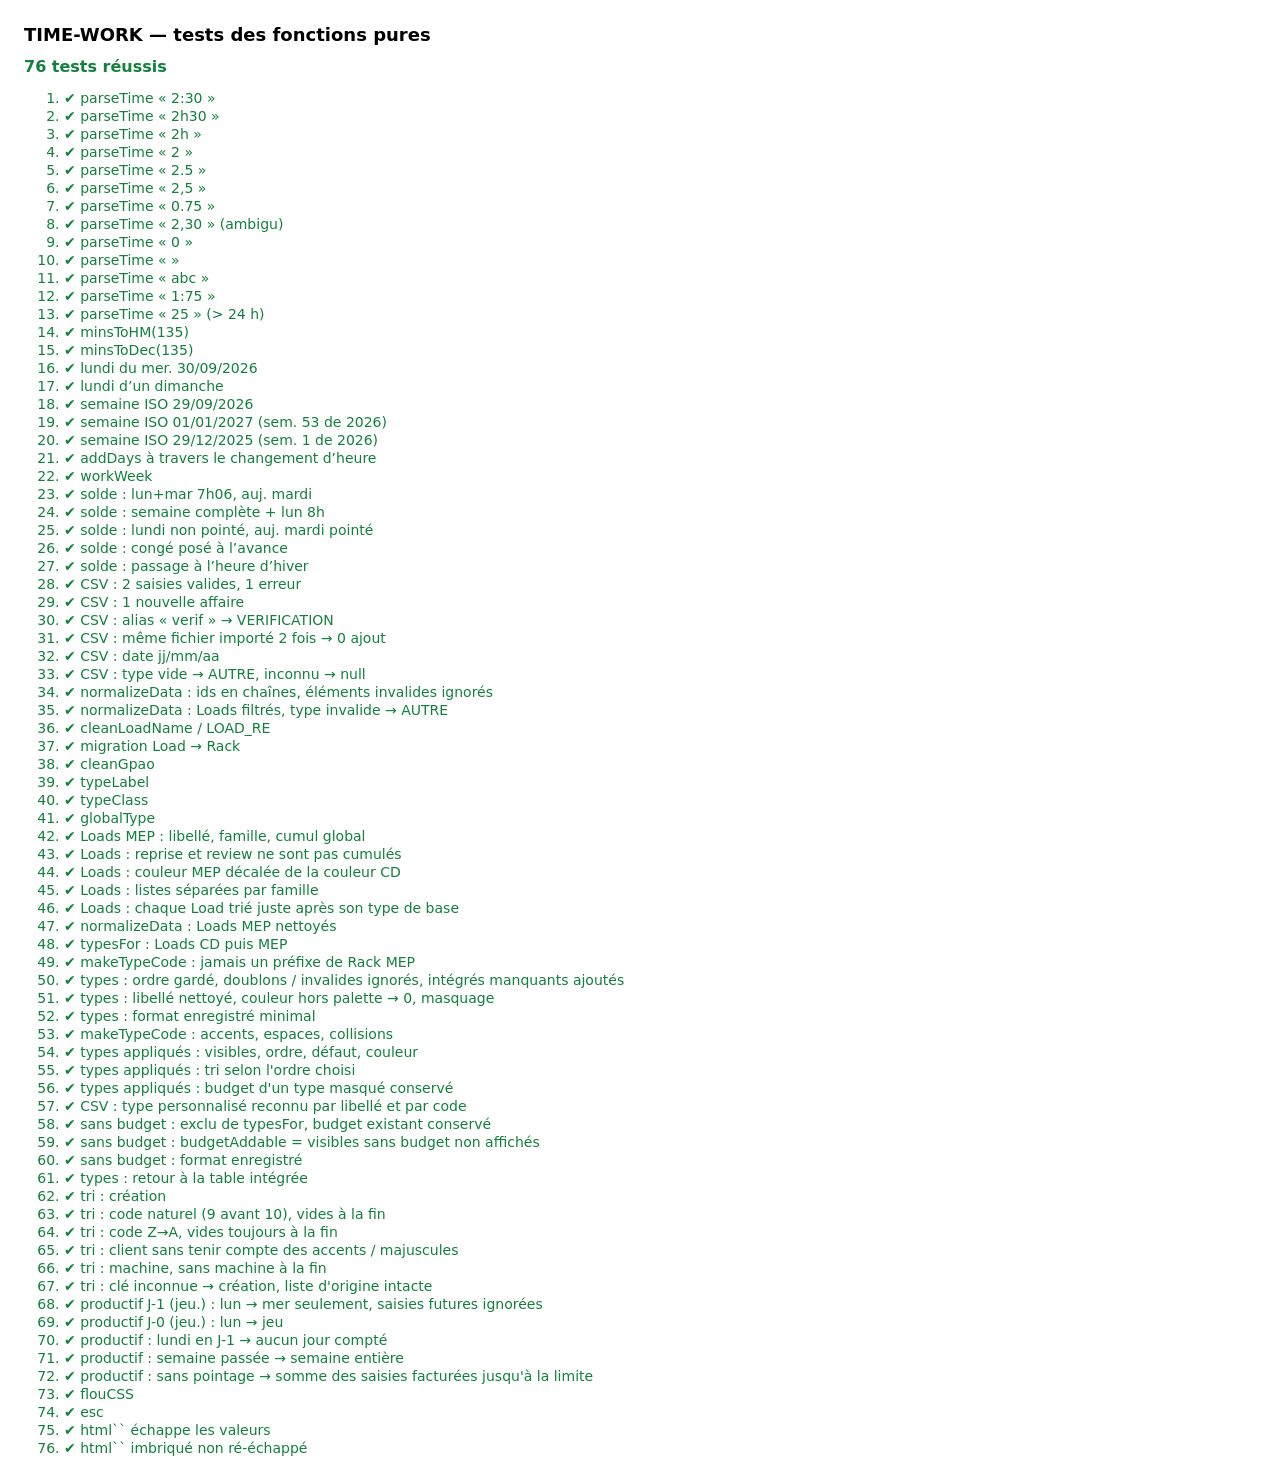
==== commit 88041fb7: "Types « sans budget » : retrait des budgets par défaut + ajout manuel par affaire Co-Authored-By: Cl" ====
--- a/tests/domain.test.html
+++ b/tests/domain.test.html
@@ -21,7 +21,7 @@
 import { analyzeCSV, parseDate, mapType } from '../js/domain/csv.js';
 import { normalizeData, cleanLoadName, LOAD_RE, legacyRack, legacyTypeCode, cleanGpao } from '../js/domain/validate.js';
 import { typeLabel, typeClass, globalType, normalizeTypeConfig, serializeTypeConfig, makeTypeCode, applyTypeConfig,
-         sortTypes, typesFor, defaultType, TYPES, TYPE_CODES, isLoadType, loadName, loadType, affLoadCodes } from '../js/domain/types.js';
+         sortTypes, typesFor, budgetAddable, defaultType, TYPES, TYPE_CODES, isLoadType, loadName, loadType, affLoadCodes } from '../js/domain/types.js';
 import { flouCSS } from '../js/ui/prefs.js';
 import { sortAffaires } from '../js/domain/sort.js';
 import { computeProductive } from '../js/domain/productive.js';
@@ -120,6 +120,11 @@
 eq('types appliqués : tri selon l\'ordre choisi', sortTypes(['CD', 'ESSAI', 'ECA', 'ZZZ']), ['ECA', 'ESSAI', 'CD', 'ZZZ']);
 eq('types appliqués : budget d\'un type masqué conservé', typesFor({ loads: ['1'], budgets: { DE: 4 } }).slice(-2), ['CD_RACK_1', 'DE']);
 eq('CSV : type personnalisé reconnu par libellé et par code', [mapType('essai terrain'), mapType('ESSAI'), mapType('Essai-terrain')], ['ESSAI', 'ESSAI', 'ESSAI']);
+// « Sans budget » : type non proposé dans les budgets d'une affaire, mais ajoutable à la main
+applyTypeConfig([{ code: 'DE' }, { code: 'ECA', noBudget: true }, { code: 'REUNION', noBudget: true, hidden: true }]);
+eq('sans budget : exclu de typesFor, budget existant conservé', [typesFor({ budgets: {} }).includes('ECA'), typesFor({ budgets: { ECA: 3 } }).includes('ECA'), typesFor({ budgets: {} }).includes('DE')], [false, true, true]);
+eq('sans budget : budgetAddable = visibles sans budget non affichés', [budgetAddable({ budgets: {} }).map(t => t.code), budgetAddable({ budgets: { ECA: 3 } }).map(t => t.code)], [['ECA'], []]);
+eq('sans budget : format enregistré', serializeTypeConfig(normalizeTypeConfig([{ code: 'ECA', noBudget: true }, { code: 'DE' }])).slice(0, 2), [{ code: 'ECA', noBudget: true }, { code: 'DE' }]);
 applyTypeConfig(null);
 eq('types : retour à la table intégrée', [TYPES.length, TYPES[0].code, typeLabel('ESSAI'), mapType('essai terrain')], [21, 'DE', 'ESSAI', null]);
 
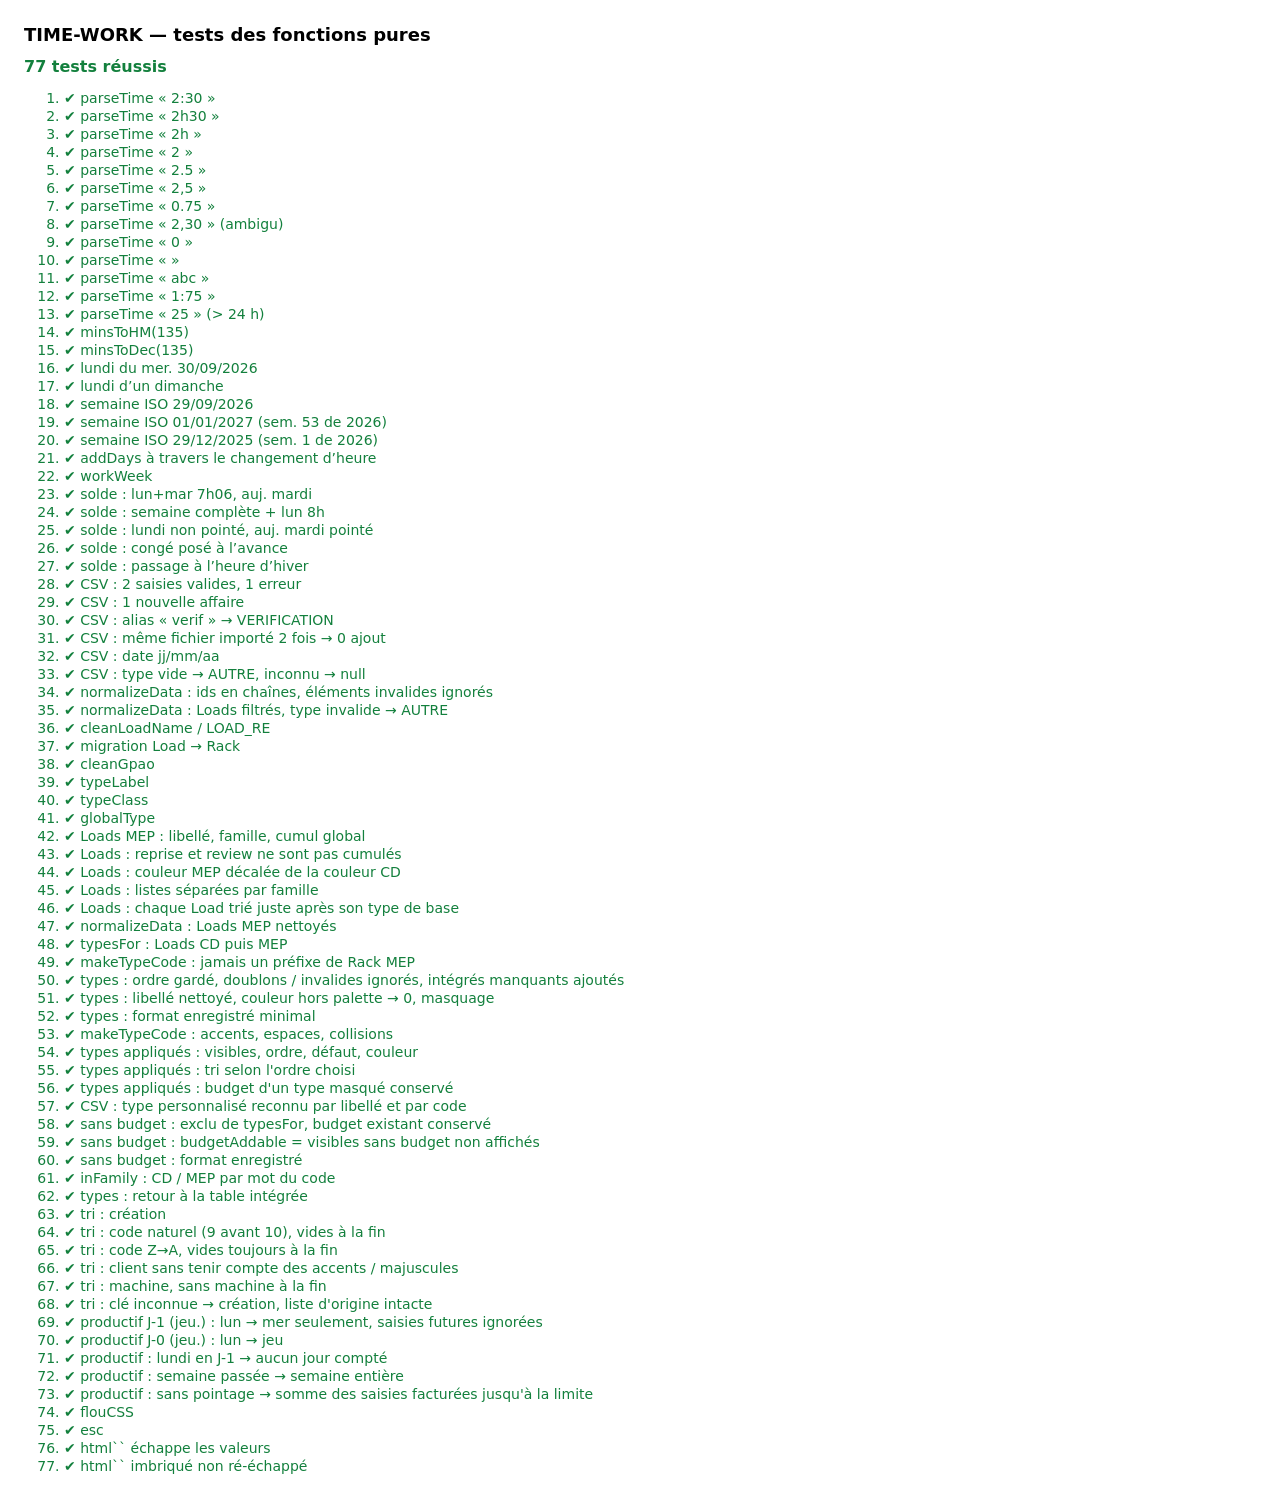
==== commit fdab5b51: "Tuile Σ Racks : cumul temps + budget de tous les types CD (resp. MEP) Co-Authored-By: Claude Sonnet " ====
--- a/tests/domain.test.html
+++ b/tests/domain.test.html
@@ -21,7 +21,7 @@
 import { analyzeCSV, parseDate, mapType } from '../js/domain/csv.js';
 import { normalizeData, cleanLoadName, LOAD_RE, legacyRack, legacyTypeCode, cleanGpao } from '../js/domain/validate.js';
 import { typeLabel, typeClass, globalType, normalizeTypeConfig, serializeTypeConfig, makeTypeCode, applyTypeConfig,
-         sortTypes, typesFor, budgetAddable, defaultType, TYPES, TYPE_CODES, isLoadType, loadName, loadType, affLoadCodes } from '../js/domain/types.js';
+         sortTypes, typesFor, budgetAddable, inFamily, defaultType, TYPES, TYPE_CODES, isLoadType, loadName, loadType, affLoadCodes } from '../js/domain/types.js';
 import { flouCSS } from '../js/ui/prefs.js';
 import { sortAffaires } from '../js/domain/sort.js';
 import { computeProductive } from '../js/domain/productive.js';
@@ -125,6 +125,7 @@
 eq('sans budget : exclu de typesFor, budget existant conservé', [typesFor({ budgets: {} }).includes('ECA'), typesFor({ budgets: { ECA: 3 } }).includes('ECA'), typesFor({ budgets: {} }).includes('DE')], [false, true, true]);
 eq('sans budget : budgetAddable = visibles sans budget non affichés', [budgetAddable({ budgets: {} }).map(t => t.code), budgetAddable({ budgets: { ECA: 3 } }).map(t => t.code)], [['ECA'], []]);
 eq('sans budget : format enregistré', serializeTypeConfig(normalizeTypeConfig([{ code: 'ECA', noBudget: true }, { code: 'DE' }])).slice(0, 2), [{ code: 'ECA', noBudget: true }, { code: 'DE' }]);
+eq('inFamily : CD / MEP par mot du code', [inFamily('CD', 'CD'), inFamily('REVIEW_CD', 'CD'), inFamily('CD_RACK_2', 'CD'), inFamily('CD_REP', 'CD'), inFamily('CONCEP3D_REL', 'CD'), inFamily('MEP_RACK_1', 'CD'), inFamily('MEP_RACK_1', 'MEP')], [true, true, true, true, false, false, true]);
 applyTypeConfig(null);
 eq('types : retour à la table intégrée', [TYPES.length, TYPES[0].code, typeLabel('ESSAI'), mapType('essai terrain')], [21, 'DE', 'ESSAI', null]);
 
